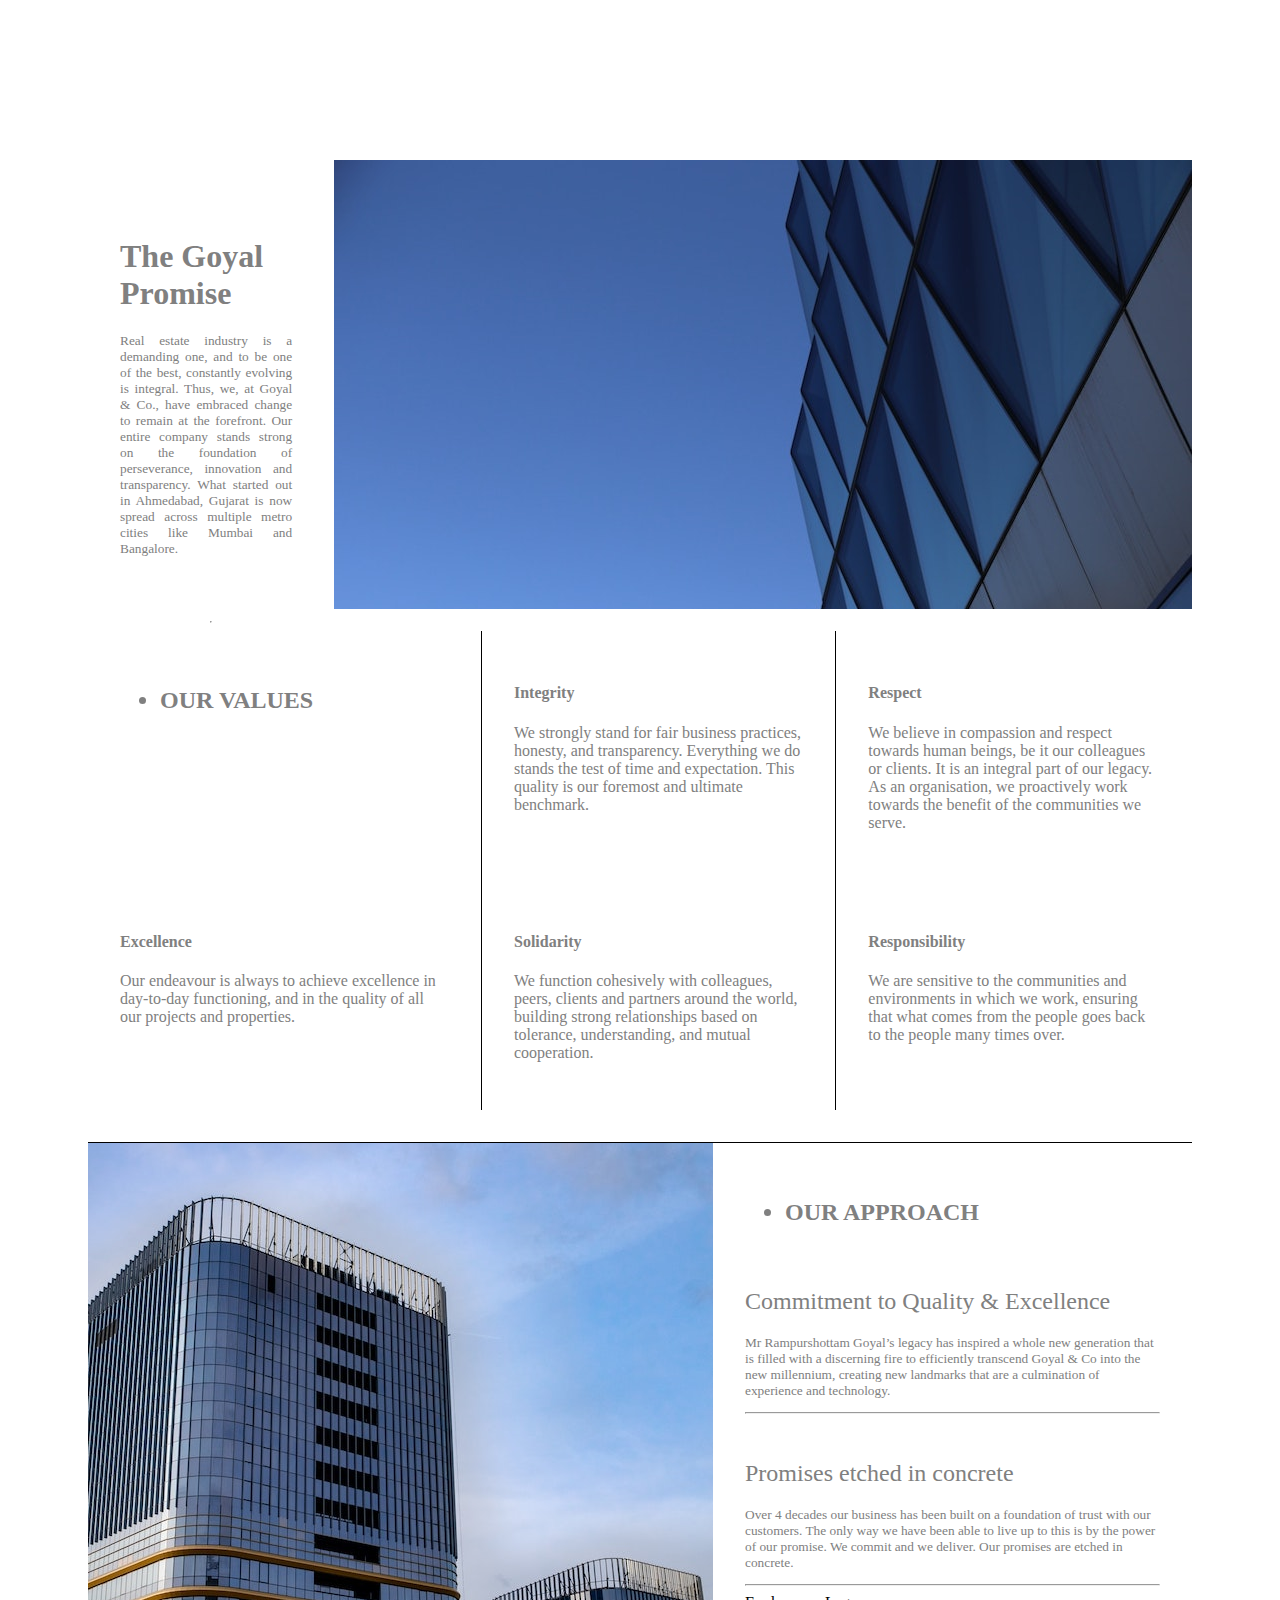
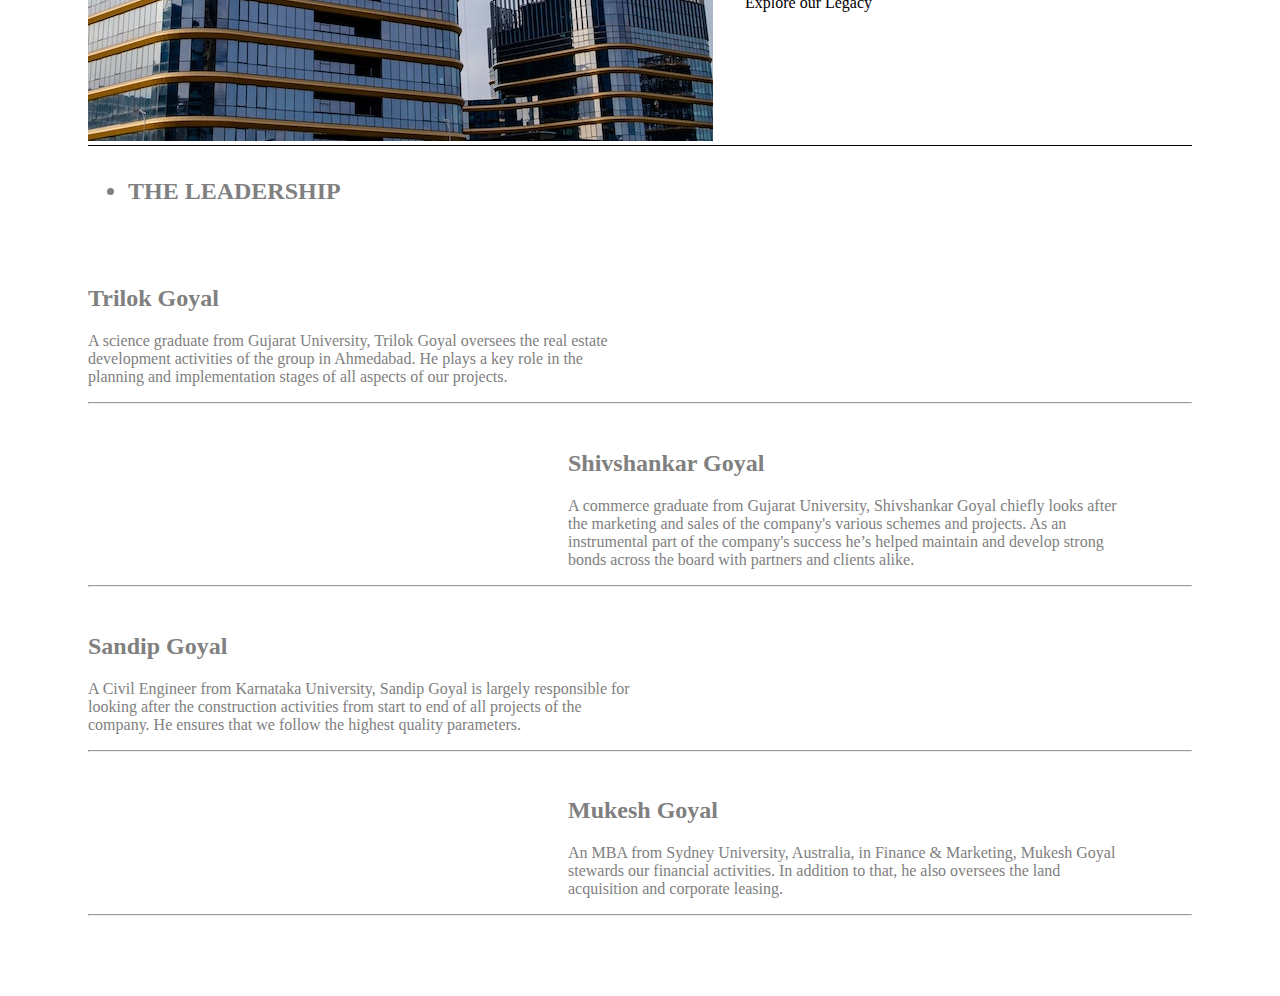
==== about.html @ d3dba993 "1223" ====
<!DOCTYPE html>
<html lang="en">

<head>
    <meta charset="UTF-8">
    <meta http-equiv="X-UA-Compatible" content="IE=edge">
    <meta name="viewport" content="width=device-width, initial-scale=1.0">
    <title>About-us | VeridanRealty</title>
    <!-- css -->
    <link rel="stylesheet" href="./css/index.css">
    <link rel="stylesheet" href="./css/about.css">
    <!-- bootstrap -->
    <link href="https://cdn.jsdelivr.net/npm/bootstrap@5.1.3/dist/css/bootstrap.min.css" rel="stylesheet"
        integrity="sha384-1BmE4kWBq78iYhFldvKuhfTAU6auU8tT94WrHftjDbrCEXSU1oBoqyl2QvZ6jIW3" crossorigin="anonymous">

</head>

<body>

    <section class="marg3">

        <div class="two3">
            <div class="tow3t">
                <h1>The Goyal Promise</h1>
                <p>Real estate industry is a demanding one, and to be one of the best, constantly evolving is integral.
                    Thus, we, at Goyal & Co., have embraced change to remain at the forefront. Our entire company stands
                    strong on the foundation of perseverance, innovation and transparency. What started out in
                    Ahmedabad,
                    Gujarat is now spread across multiple metro cities like Mumbai and Bangalore.</p>
            </div>
            <div>
                <img src="./assets/goyal-promise.jpg" alt="">
            </div>
            <hr>
        </div>

        <div class="two33">
            <div class="t3p br1">
                <h2>
                    <ul>
                        <li><span>
                                OUR VALUES
                            </span></li>
                    </ul>
                </h2>

            </div>
            <div class="t3p br1">
                <strong>
                    <h4>Integrity</h4>
                </strong>
                <p>We strongly stand for fair business practices, honesty, and transparency. Everything we do stands the
                    test of time and expectation. This quality is our foremost and ultimate benchmark.</p>
            </div>
            <div class="t3p">
                <strong>
                    <h4>Respect</h4>
                </strong>
                <p>We believe in compassion and respect towards human beings, be it our colleagues or clients. It is an
                    integral part of our legacy. As an organisation, we proactively work towards the benefit of the
                    communities we serve.</p>
            </div>
            <div class="t3p br1">
                <strong>
                    <h4>Excellence</h4>
                </strong>
                <p>Our endeavour is always to achieve excellence in day-to-day functioning, and in the quality of all
                    our projects and properties.</p>
            </div>
            <div class="t3p br1">
                <strong>
                    <h4>Solidarity</h4>
                </strong>
                <p>We function cohesively with colleagues, peers, clients and partners around the world, building strong
                    relationships based on tolerance, understanding, and mutual cooperation.</p>
            </div>
            <div class="t3p">
                <strong>
                    <h4>Responsibility </h4>
                </strong>
                <p>We are sensitive to the communities and environments in which we work, ensuring that what comes from
                    the people goes back to the people many times over.

                </p>
            </div>
        </div>

        <div class="two21">
            <div>
                <img src="./assets/elijah-g-9_XdzTnrBWQ-unsplash.jpg" alt="">
            </div>
            <div class="t21t">

                <h2>
                    <ul>
                        <li><span>OUR APPROACH</span></li>
                    </ul>
                </h2>
                <br>
                <h2 style="font-weight: lighter;"> Commitment to Quality & Excellence</h2>
                <p>Mr Rampurshottam Goyal’s legacy has inspired a whole new generation that is filled with a discerning
                    fire to efficiently transcend Goyal & Co into the new millennium, creating new landmarks that are a
                    culmination of experience and technology.</p>
                <hr>

                <br>
                <h2 style="font-weight: lighter;"> Promises etched in concrete</h2>
                <p>Over 4 decades our business has been built on a foundation of trust with our customers. The only
                    way we have been able to live up to this is by the power of our promise. We commit and we
                    deliver. Our promises are etched in concrete.</p>
                <hr>
                <a href="./legacy.html">Explore our Legacy</a>

            </div>


        </div>

        <div class="t2r3">
            <h2>
                <ul>
                    <li><strong><span>THE LEADERSHIP</span></strong></li>
                </ul>
            </h2>
            <br>
            <br>
            <div class="ml1">
                <h2>Trilok Goyal</h2>
                <p>A science graduate from Gujarat University, Trilok Goyal oversees the real estate development activities
                    of the group in Ahmedabad. He plays a key role in the planning and implementation stages of all aspects
                    of our projects.</p>

            </div>
            <hr>
            <br>
            <div class="ml1 ml5">
                <h2 >Shivshankar Goyal</h2>
                <p>A commerce graduate from Gujarat University, Shivshankar Goyal chiefly looks after the marketing and
                    sales of the company's various schemes and projects. As an instrumental part of the company's success
                    he’s helped maintain and develop strong bonds across the board with partners and clients alike.</p>

            </div>
            <hr>
            <br>
            <div class="ml1">

                <h2>Sandip Goyal</h2>
                <p>A Civil Engineer from Karnataka University, Sandip Goyal is largely responsible for looking after the
                    construction activities from start to end of all projects of the company. He ensures that we follow the
                    highest quality parameters.</p>

            </div>
            <hr>
            <br>
            <div class="ml1 ml5">

                <h2>Mukesh Goyal</h2>
                <p>An MBA from Sydney University, Australia, in Finance & Marketing, Mukesh Goyal stewards our financial
                    activities. In addition to that, he also oversees the land acquisition and corporate leasing.</p>
            </div>
            <hr>
        </div>

    </section>











    <!-- Card -->


    <!-- <script></script> -->
    <script src="https://cdn.jsdelivr.net/npm/bootstrap@5.1.3/dist/js/bootstrap.bundle.min.js"
        integrity="sha384-ka7Sk0Gln4gmtz2MlQnikT1wXgYsOg+OMhuP+IlRH9sENBO0LRn5q+8nbTov4+1p" crossorigin="anonymous">
    </script>
    <script src="https://cdn.jsdelivr.net/npm/@popperjs/core@2.10.2/dist/umd/popper.min.js"
        integrity="sha384-7+zCNj/IqJ95wo16oMtfsKbZ9ccEh31eOz1HGyDuCQ6wgnyJNSYdrPa03rtR1zdB" crossorigin="anonymous">
    </script>
    <script src="https://cdn.jsdelivr.net/npm/bootstrap@5.1.3/dist/js/bootstrap.min.js"
        integrity="sha384-QJHtvGhmr9XOIpI6YVutG+2QOK9T+ZnN4kzFN1RtK3zEFEIsxhlmWl5/YESvpZ13" crossorigin="anonymous">
    </script>
</body>

</html>
---- css/index.css ----
body {
    color: grey;
}

body a {
    text-decoration: none;
    color: black;

}

body a:hover {
    color: rgb(106, 172, 235);
    border-bottom: 2px solid rgb(106, 172, 235);
}


.section-1 {
    margin: 5rem;
    margin-top: 5rem;
    height: 60vh;
}

.section-1 img {
    margin-left: 0px;
    margin-right: 0px;
}

.twopice {
    display: grid;
    grid-template-columns: 20vw auto;
    grid-column-gap: 10rem;

}

.secgreen {
    margin-top: 5rem;
    height: 30vh;
    background-color: rgb(74, 145, 151);
    color: white;
    padding: 2rem;
    padding-left: 5rem;
}

.threepice {
    padding-top: 2rem;
    display: grid;
    grid-template-columns: auto auto auto;

}


.bl {
    border-right: 2px solid white;
}

.b2 {
    padding-left: 2rem;
}

.twodi {
    height: 50vh;
    margin-top: 5rem;
    display: grid;
    grid-template-columns: 60vw auto;
    grid-column-gap: 1rem;
}



.divtet p {
    margin-left: 1rem;
}

.divtet h2 {
    margin-left: 1rem;
}

.t1 {
    border-bottom: 2px solid rgb(0, 0, 0);

}

.t1:hover {
    border-bottom: 3px solid rgb(74, 145, 151);
}

.twotxt {
    display: grid;
    grid-template-columns: 40vw auto;
    margin-top: 15rem;
    margin-bottom: 2rem;
}

.txt1 {
    padding-top: 1rem;
}

.txt1 p {
    font-size: 1rem;
}

.txt1 h1 {
    font-size: 3.8rem;
    width: 70%;
}

/* card */
.container1 {
    display: -webkit-box;
    display: -ms-flexbox;
    display: flex;
    -webkit-box-align: center;
    -ms-flex-align: center;
    align-items: center;
    -webkit-box-pack: justify;
    -ms-flex-pack: justify;
    justify-content: space-between;
    padding: 4px 16px;
  }
  
  #cards-container1 {
    overflow: hidden;
    margin: 20px;
  }
  
  .cards {
    display: -webkit-box;
    display: -ms-flexbox;
    display: flex;
    width: 99999px;
  }
  
  .card {
    /* Add shadows to create the "card" effect */
    -webkit-box-shadow: 0 4px 8px 0 rgba(0, 0, 0, 0.2);
    box-shadow: 0 4px 8px 0 rgba(0, 0, 0, 0.2);
    background: #fff;
    -webkit-transition: 0.3s;
    transition: 0.3s;
    width: 300px;
    /* width: 235px; */
    margin: 15px 7.5px;
  }
  
  .card:hover {
    -webkit-box-shadow: 0 8px 16px 0 rgba(0, 0, 0, 0.2);
    box-shadow: 0 8px 16px 0 rgba(0, 0, 0, 0.2);
    cursor: pointer;
  }
  
  .card .img {
    max-width: 320px;
    height: 120px;
    display: inline-block;
  }
  
  #slide-left-container1,
  #slide-right-container1 {
    display: none;
  }
  
  #slide-left-container1.active,
  #slide-right-container1.active {
    display: block;
    cursor: pointer;
  }
  
  .slide-left,
  .slide-right {
    border-color: rgb(59, 59, 59);
    border-style: solid;
    height: 20px;
    width: 20px;
    margin-top: 30%;
  }
  
  .slide-left {
    border-width: 4px 0 0 4px;
    -webkit-transform: rotate(-45deg);
    transform: rotate(-45deg);
    margin-left: 40%;
  }
  
  .slide-right {
    border-width: 4px 4px 0 0;
    -webkit-transform: rotate(45deg);
    transform: rotate(45deg);
    margin-left: 22%;
  }
  .cards a{
    text-decoration: none;
  }
  .cards a:hover{
    text-decoration: none;
    color: black;
  }
---- css/about.css ----
.marg3{
    margin: 5rem;
    margin-top: 10rem;
}

.two3{
    display: grid;
    grid-template-columns: auto auto;
}
.tow3t{
    margin: 2rem;
    width: 70%;
    padding-top: 10%;
    
}
.tow3t p{

    font-size: smaller;
    text-align: justify;
}
.two33{
    display: grid;
    grid-template-columns: auto auto auto;

}
.t3p{
    padding: 2rem;
}
.br1{
    border-right: 1px solid #000 ;

}
.two21{
    display: grid;
    grid-template-columns: auto auto;
    border-bottom: 1px solid #000;
    border-top: 1PX solid #000;
    margin-top: 2rem;
}
.t21t{
    margin: 2rem;
   
}
.t21t p{
    font-size: smaller;
}
.t2r3{
    margin-top: 2rem;
}

.ml1{
    width: 50%;
}

.ml5{
    margin-left: 30rem;
}
.ml1 p{
    font-weight: 200;
}
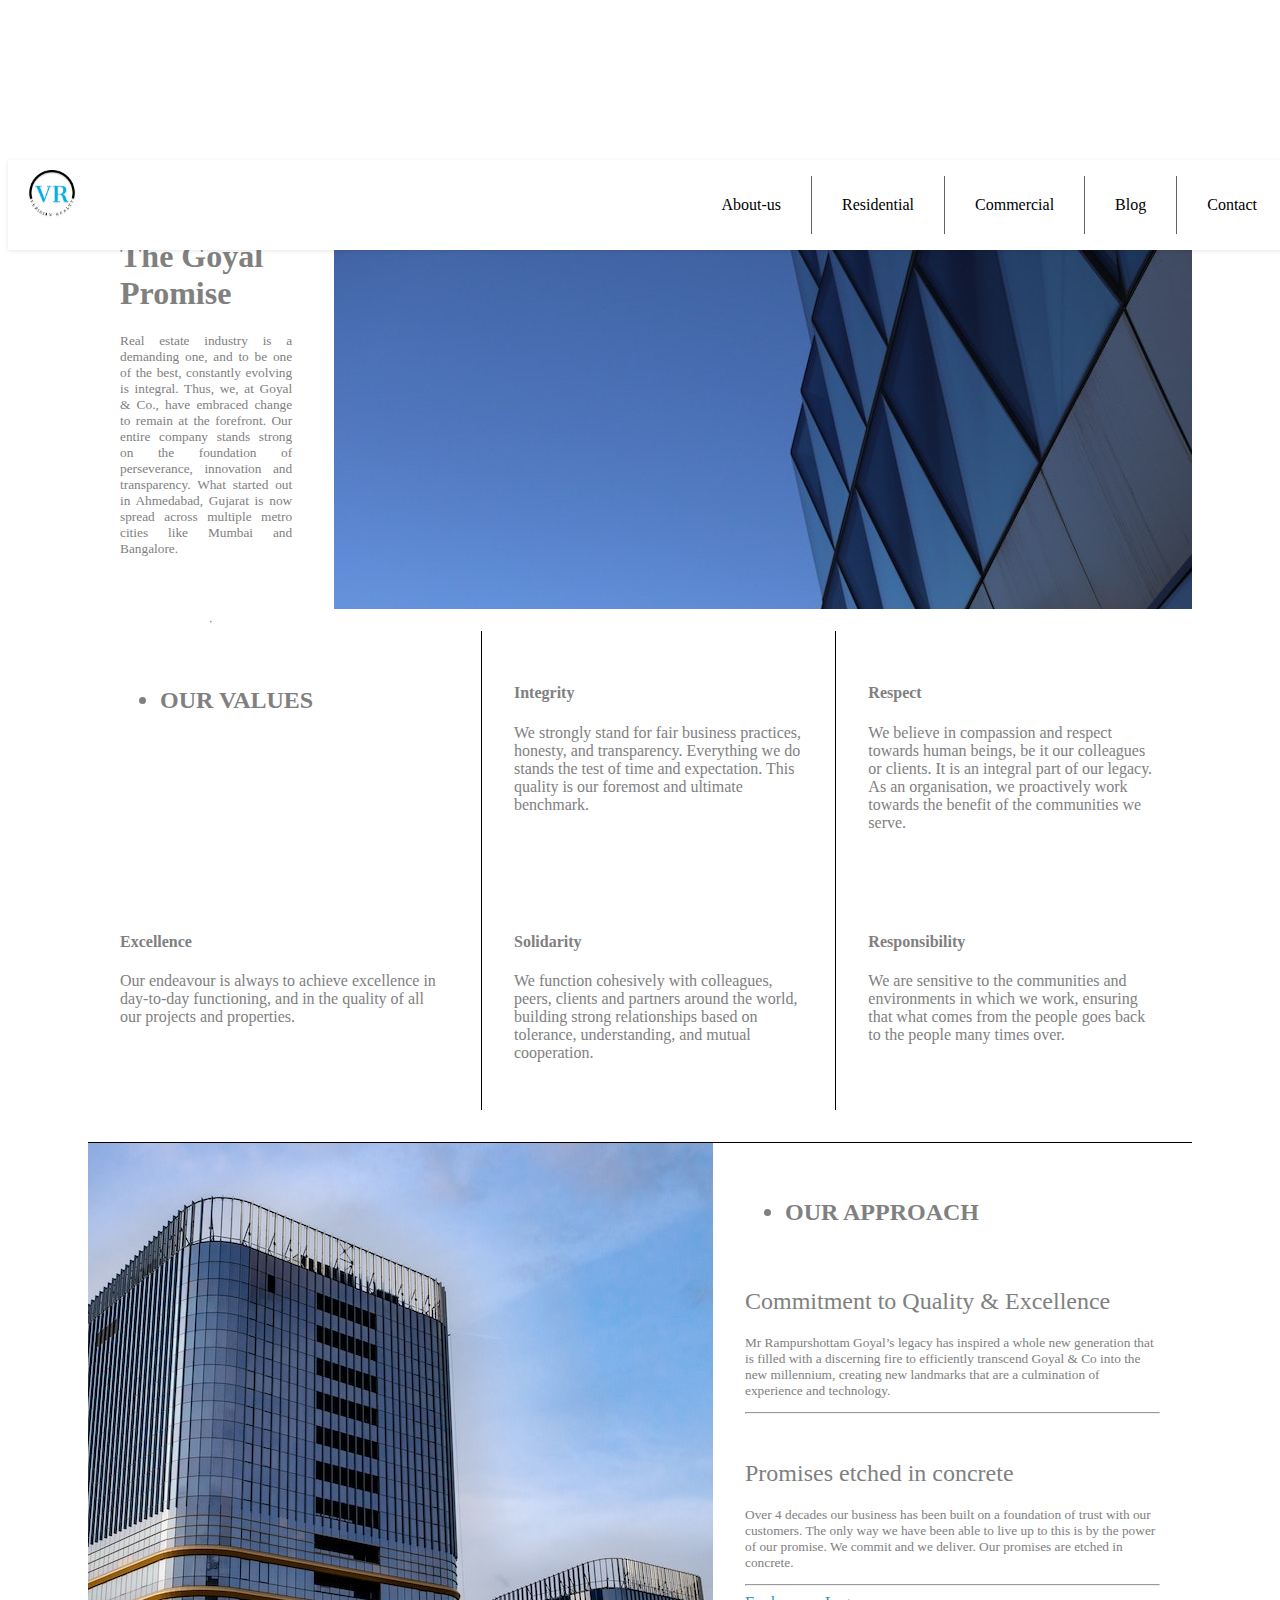
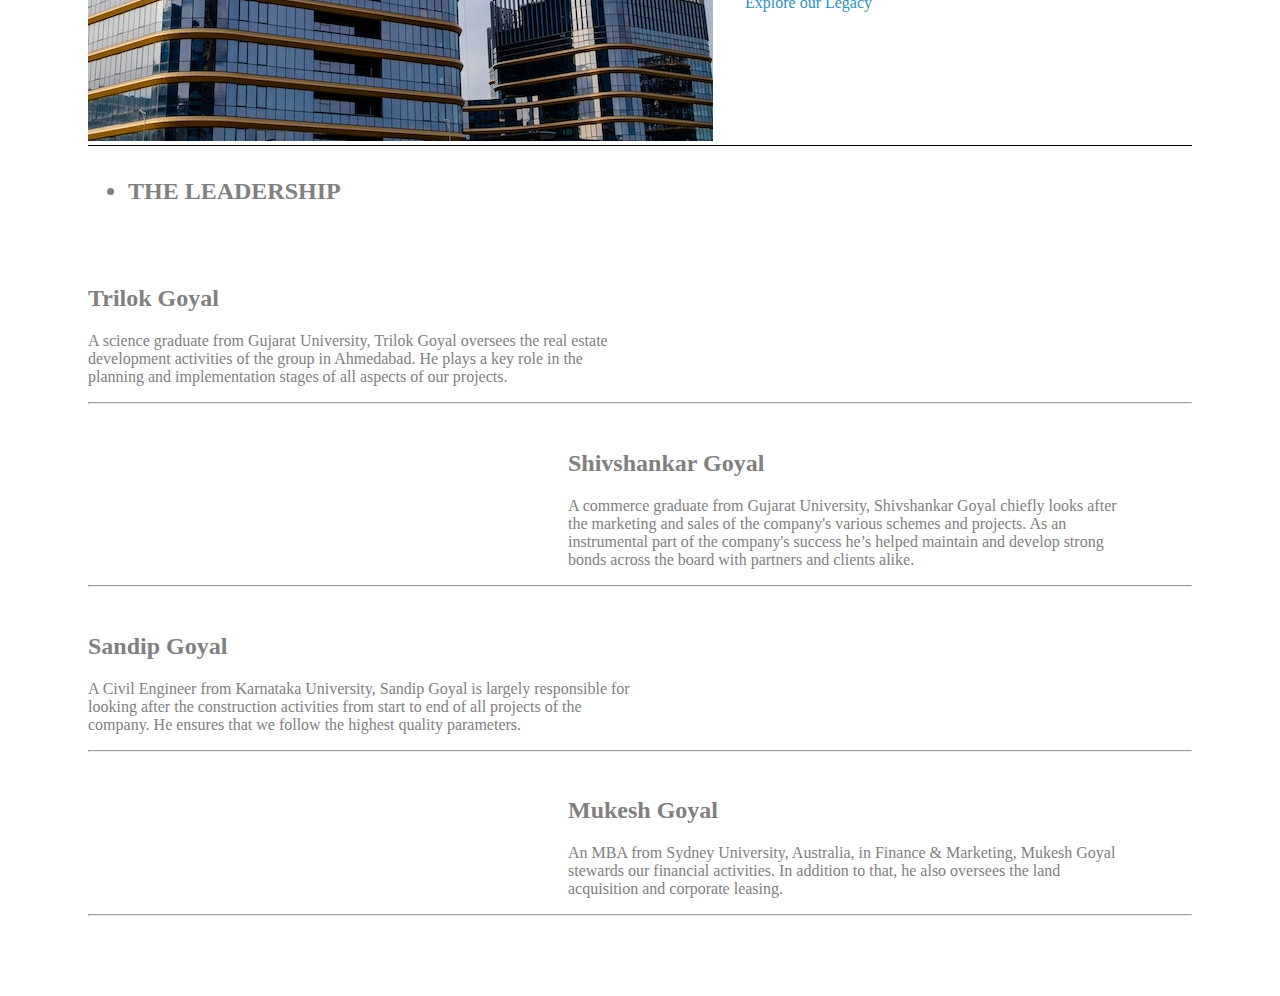
==== commit 8694b8dd: "v213" ====
--- a/about.html
+++ b/about.html
@@ -17,6 +17,9 @@
 
 <body>
 
+    <div class="header" w3-include-html="./header.html"></div>
+
+
     <section class="marg3">
 
         <div class="two3">
@@ -109,7 +112,7 @@
                     way we have been able to live up to this is by the power of our promise. We commit and we
                     deliver. Our promises are etched in concrete.</p>
                 <hr>
-                <a href="./legacy.html">Explore our Legacy</a>
+                <a href="./legacy.html" style="color: rgb(45, 144, 190);">Explore our Legacy</a>
 
             </div>
 
@@ -164,16 +167,45 @@
     </section>
 
 
-
-
-
-
-
-
-
-
-
-    <!-- Card -->
+     
+    <!-- <header></header> -->
+    <script>
+        function includeHTML() {
+        var z, i, elmnt, file, xhttp;
+        /* Loop through a collection of all HTML elements: */
+        z = document.getElementsByTagName("*");
+        for (i = 0; i < z.length; i++) {
+            elmnt = z[i];
+            /*search for elements with a certain atrribute:*/
+            file = elmnt.getAttribute("w3-include-html");
+            if (file) {
+            /* Make an HTTP request using the attribute value as the file name: */
+            xhttp = new XMLHttpRequest();
+            xhttp.onreadystatechange = function () {
+                if (this.readyState == 4) {
+                if (this.status == 200) {
+                    elmnt.innerHTML = this.responseText;
+                }
+                if (this.status == 404) {
+                    elmnt.innerHTML = "Page not found.";
+                }
+                /* Remove the attribute, and call this function once more: */
+                elmnt.removeAttribute("w3-include-html");
+                includeHTML();
+                }
+            };
+            xhttp.open("GET", file, true);
+            xhttp.send();
+            /* Exit the function: */
+            return;
+            }
+        }
+        }
+    </script>
+
+    <script>
+        includeHTML();
+    </script>
 
 
     <!-- <script></script> -->
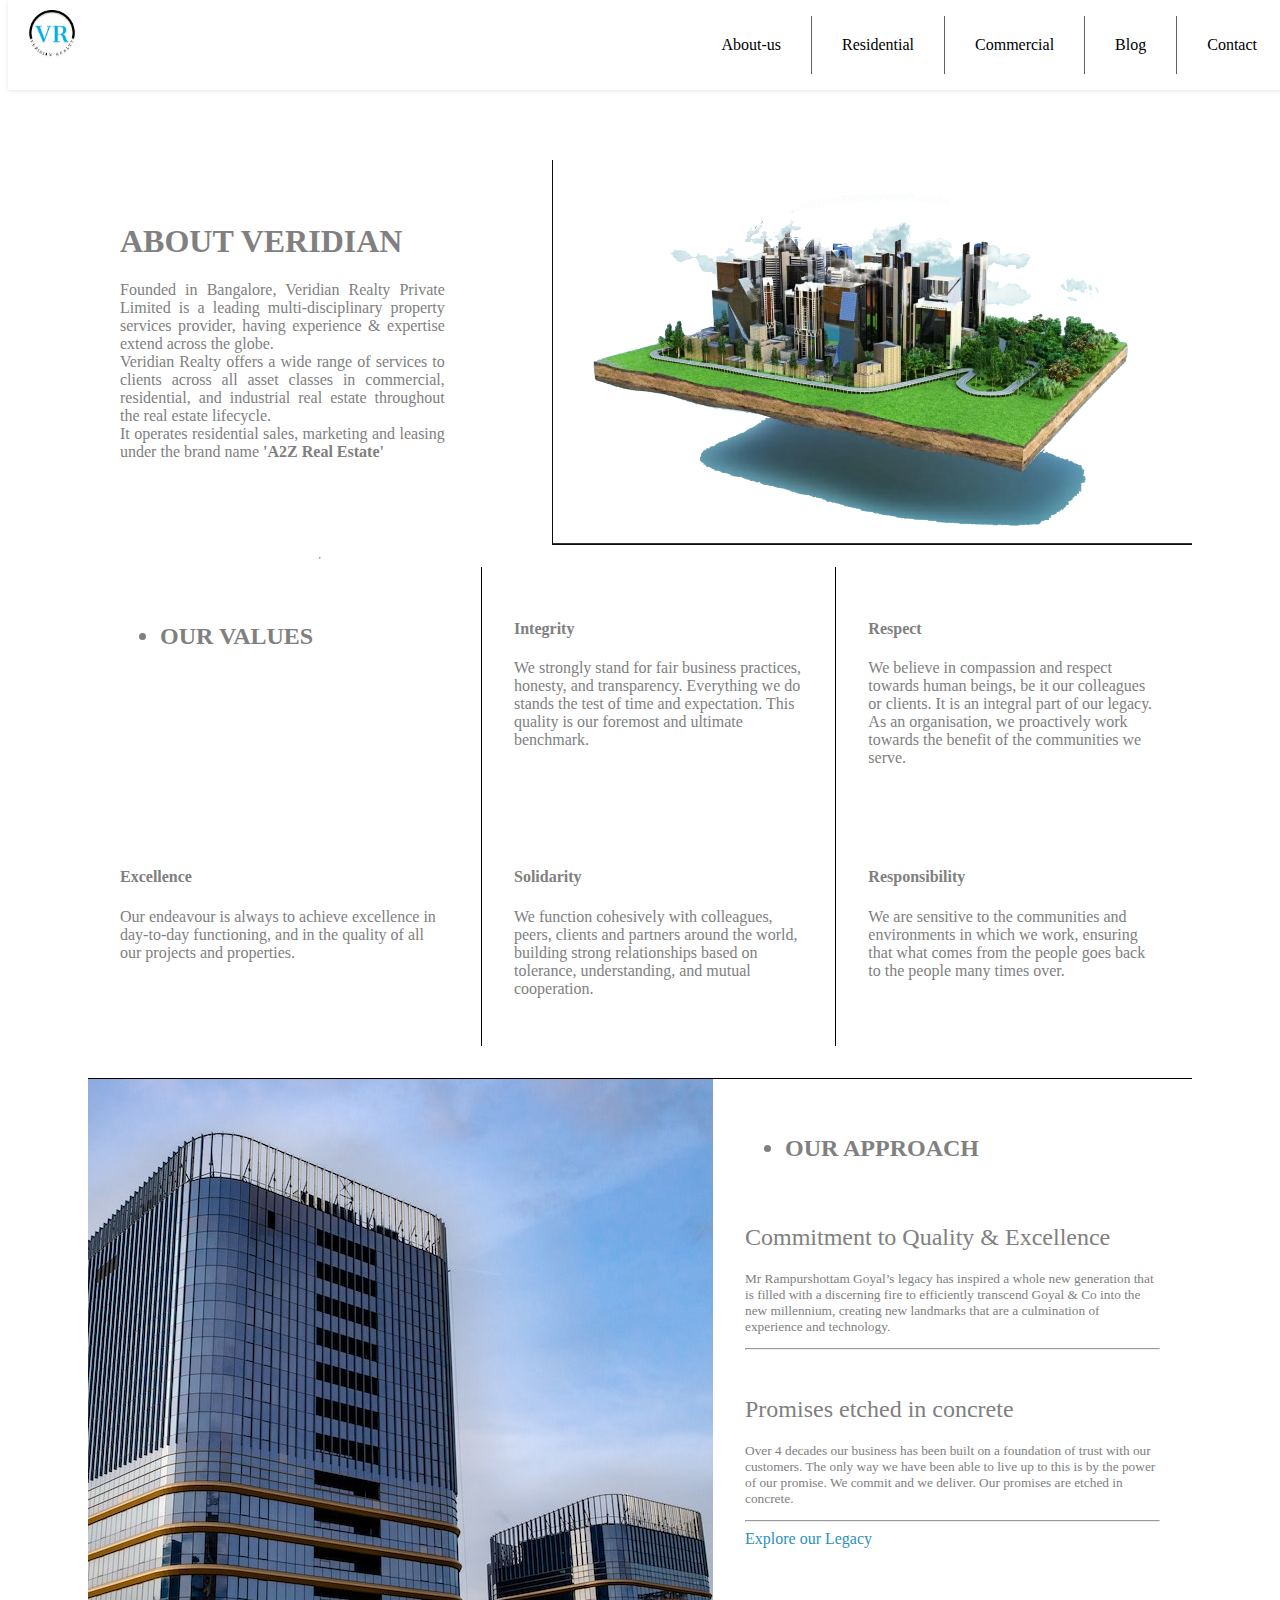
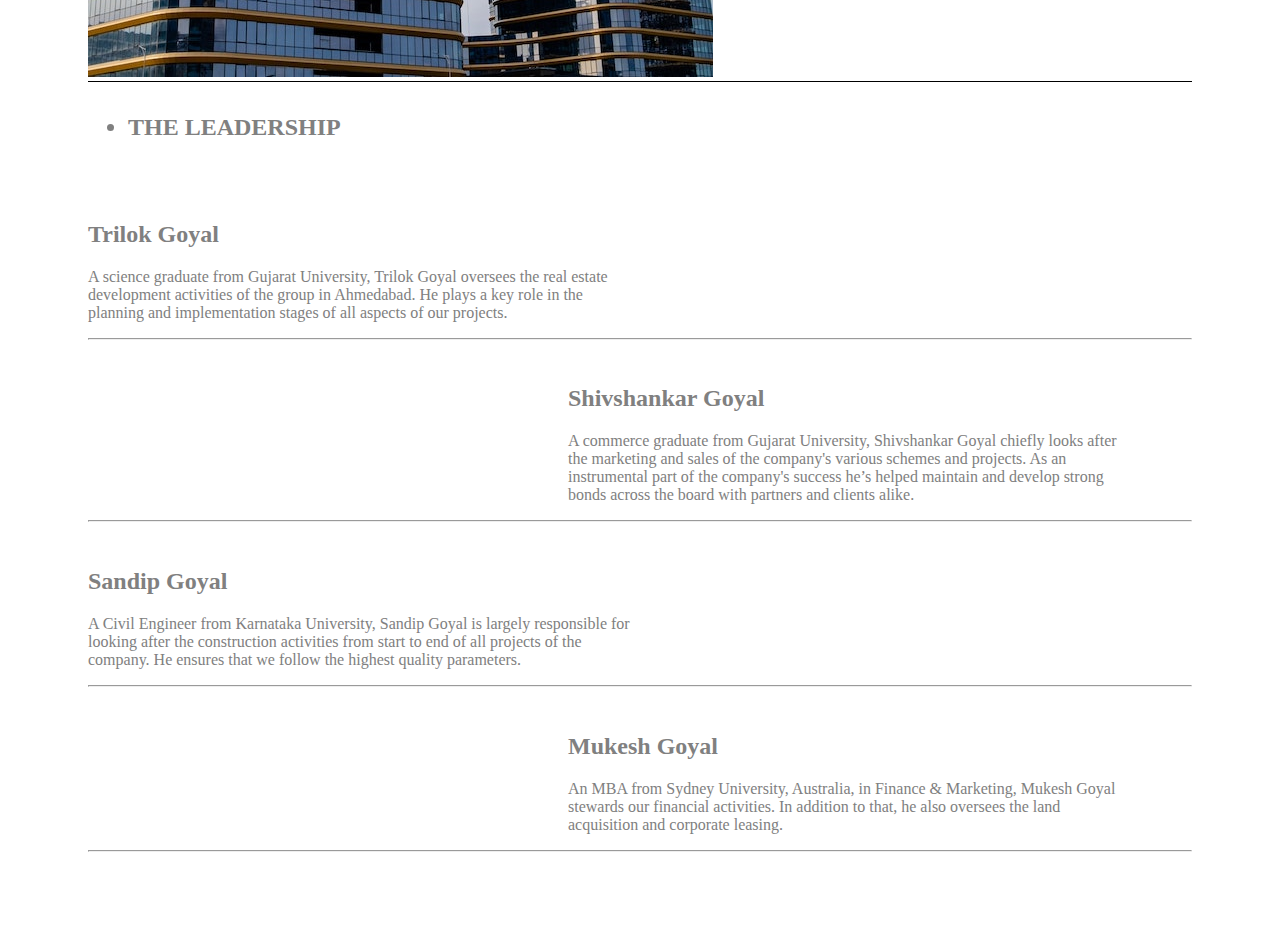
==== commit 03002401: "vr21" ====
--- a/about.html
+++ b/about.html
@@ -24,15 +24,21 @@
 
         <div class="two3">
             <div class="tow3t">
-                <h1>The Goyal Promise</h1>
-                <p>Real estate industry is a demanding one, and to be one of the best, constantly evolving is integral.
-                    Thus, we, at Goyal & Co., have embraced change to remain at the forefront. Our entire company stands
-                    strong on the foundation of perseverance, innovation and transparency. What started out in
-                    Ahmedabad,
-                    Gujarat is now spread across multiple metro cities like Mumbai and Bangalore.</p>
+                <h1>ABOUT VERIDIAN</h1>
+                <p>Founded in Bangalore, Veridian Realty Private Limited is a leading multi-disciplinary property
+                    services provider, having experience & expertise extend across the globe.
+                    <br>
+                    Veridian Realty offers a wide range of services to clients across all asset classes in commercial,
+                    residential, and industrial real estate throughout the real estate lifecycle.
+                    <br>
+                    It operates residential sales, marketing and leasing under the brand name
+                    <strong>
+                        'A2Z Real Estate'
+                    </strong>
+                </p>
             </div>
             <div>
-                <img src="./assets/goyal-promise.jpg" alt="">
+                <img src="./assets/1212212.png" alt="">
             </div>
             <hr>
         </div>
@@ -129,17 +135,20 @@
             <br>
             <div class="ml1">
                 <h2>Trilok Goyal</h2>
-                <p>A science graduate from Gujarat University, Trilok Goyal oversees the real estate development activities
-                    of the group in Ahmedabad. He plays a key role in the planning and implementation stages of all aspects
+                <p>A science graduate from Gujarat University, Trilok Goyal oversees the real estate development
+                    activities
+                    of the group in Ahmedabad. He plays a key role in the planning and implementation stages of all
+                    aspects
                     of our projects.</p>
 
             </div>
             <hr>
             <br>
             <div class="ml1 ml5">
-                <h2 >Shivshankar Goyal</h2>
+                <h2>Shivshankar Goyal</h2>
                 <p>A commerce graduate from Gujarat University, Shivshankar Goyal chiefly looks after the marketing and
-                    sales of the company's various schemes and projects. As an instrumental part of the company's success
+                    sales of the company's various schemes and projects. As an instrumental part of the company's
+                    success
                     he’s helped maintain and develop strong bonds across the board with partners and clients alike.</p>
 
             </div>
@@ -149,7 +158,8 @@
 
                 <h2>Sandip Goyal</h2>
                 <p>A Civil Engineer from Karnataka University, Sandip Goyal is largely responsible for looking after the
-                    construction activities from start to end of all projects of the company. He ensures that we follow the
+                    construction activities from start to end of all projects of the company. He ensures that we follow
+                    the
                     highest quality parameters.</p>
 
             </div>
@@ -167,39 +177,39 @@
     </section>
 
 
-     
+
     <!-- <header></header> -->
     <script>
         function includeHTML() {
-        var z, i, elmnt, file, xhttp;
-        /* Loop through a collection of all HTML elements: */
-        z = document.getElementsByTagName("*");
-        for (i = 0; i < z.length; i++) {
-            elmnt = z[i];
-            /*search for elements with a certain atrribute:*/
-            file = elmnt.getAttribute("w3-include-html");
-            if (file) {
-            /* Make an HTTP request using the attribute value as the file name: */
-            xhttp = new XMLHttpRequest();
-            xhttp.onreadystatechange = function () {
-                if (this.readyState == 4) {
-                if (this.status == 200) {
-                    elmnt.innerHTML = this.responseText;
+            var z, i, elmnt, file, xhttp;
+            /* Loop through a collection of all HTML elements: */
+            z = document.getElementsByTagName("*");
+            for (i = 0; i < z.length; i++) {
+                elmnt = z[i];
+                /*search for elements with a certain atrribute:*/
+                file = elmnt.getAttribute("w3-include-html");
+                if (file) {
+                    /* Make an HTTP request using the attribute value as the file name: */
+                    xhttp = new XMLHttpRequest();
+                    xhttp.onreadystatechange = function () {
+                        if (this.readyState == 4) {
+                            if (this.status == 200) {
+                                elmnt.innerHTML = this.responseText;
+                            }
+                            if (this.status == 404) {
+                                elmnt.innerHTML = "Page not found.";
+                            }
+                            /* Remove the attribute, and call this function once more: */
+                            elmnt.removeAttribute("w3-include-html");
+                            includeHTML();
+                        }
+                    };
+                    xhttp.open("GET", file, true);
+                    xhttp.send();
+                    /* Exit the function: */
+                    return;
                 }
-                if (this.status == 404) {
-                    elmnt.innerHTML = "Page not found.";
-                }
-                /* Remove the attribute, and call this function once more: */
-                elmnt.removeAttribute("w3-include-html");
-                includeHTML();
-                }
-            };
-            xhttp.open("GET", file, true);
-            xhttp.send();
-            /* Exit the function: */
-            return;
             }
-        }
         }
     </script>
 
--- a/css/index.css
+++ b/css/index.css
@@ -1,7 +1,9 @@
 body {
     color: grey;
 }
-
+.header{
+  top: 0px;
+}
 body a {
     text-decoration: none;
     color: black;
@@ -87,16 +89,17 @@
 .twotxt {
     display: grid;
     grid-template-columns: 40vw auto;
-    margin-top: 15rem;
-    margin-bottom: 2rem;
+    margin-top: 25rem;
+    margin-bottom: 5rem;
 }
 
 .txt1 {
     padding-top: 1rem;
+    margin-top: 20rem;
 }
 
 .txt1 p {
-    font-size: 1rem;
+    font-size: 2rem;
 }
 
 .txt1 h1 {
@@ -193,4 +196,8 @@
   .cards a:hover{
     text-decoration: none;
     color: black;
+  }
+
+  .f1t2{
+    margin: 0px;
   }--- a/css/about.css
+++ b/css/about.css
@@ -10,12 +10,13 @@
 .tow3t{
     margin: 2rem;
     width: 70%;
-    padding-top: 10%;
-    
+    padding-top: 2%;
+
+}
+.two3 img{
+    width: 50vw;
 }
 .tow3t p{
-
-    font-size: smaller;
     text-align: justify;
 }
 .two33{
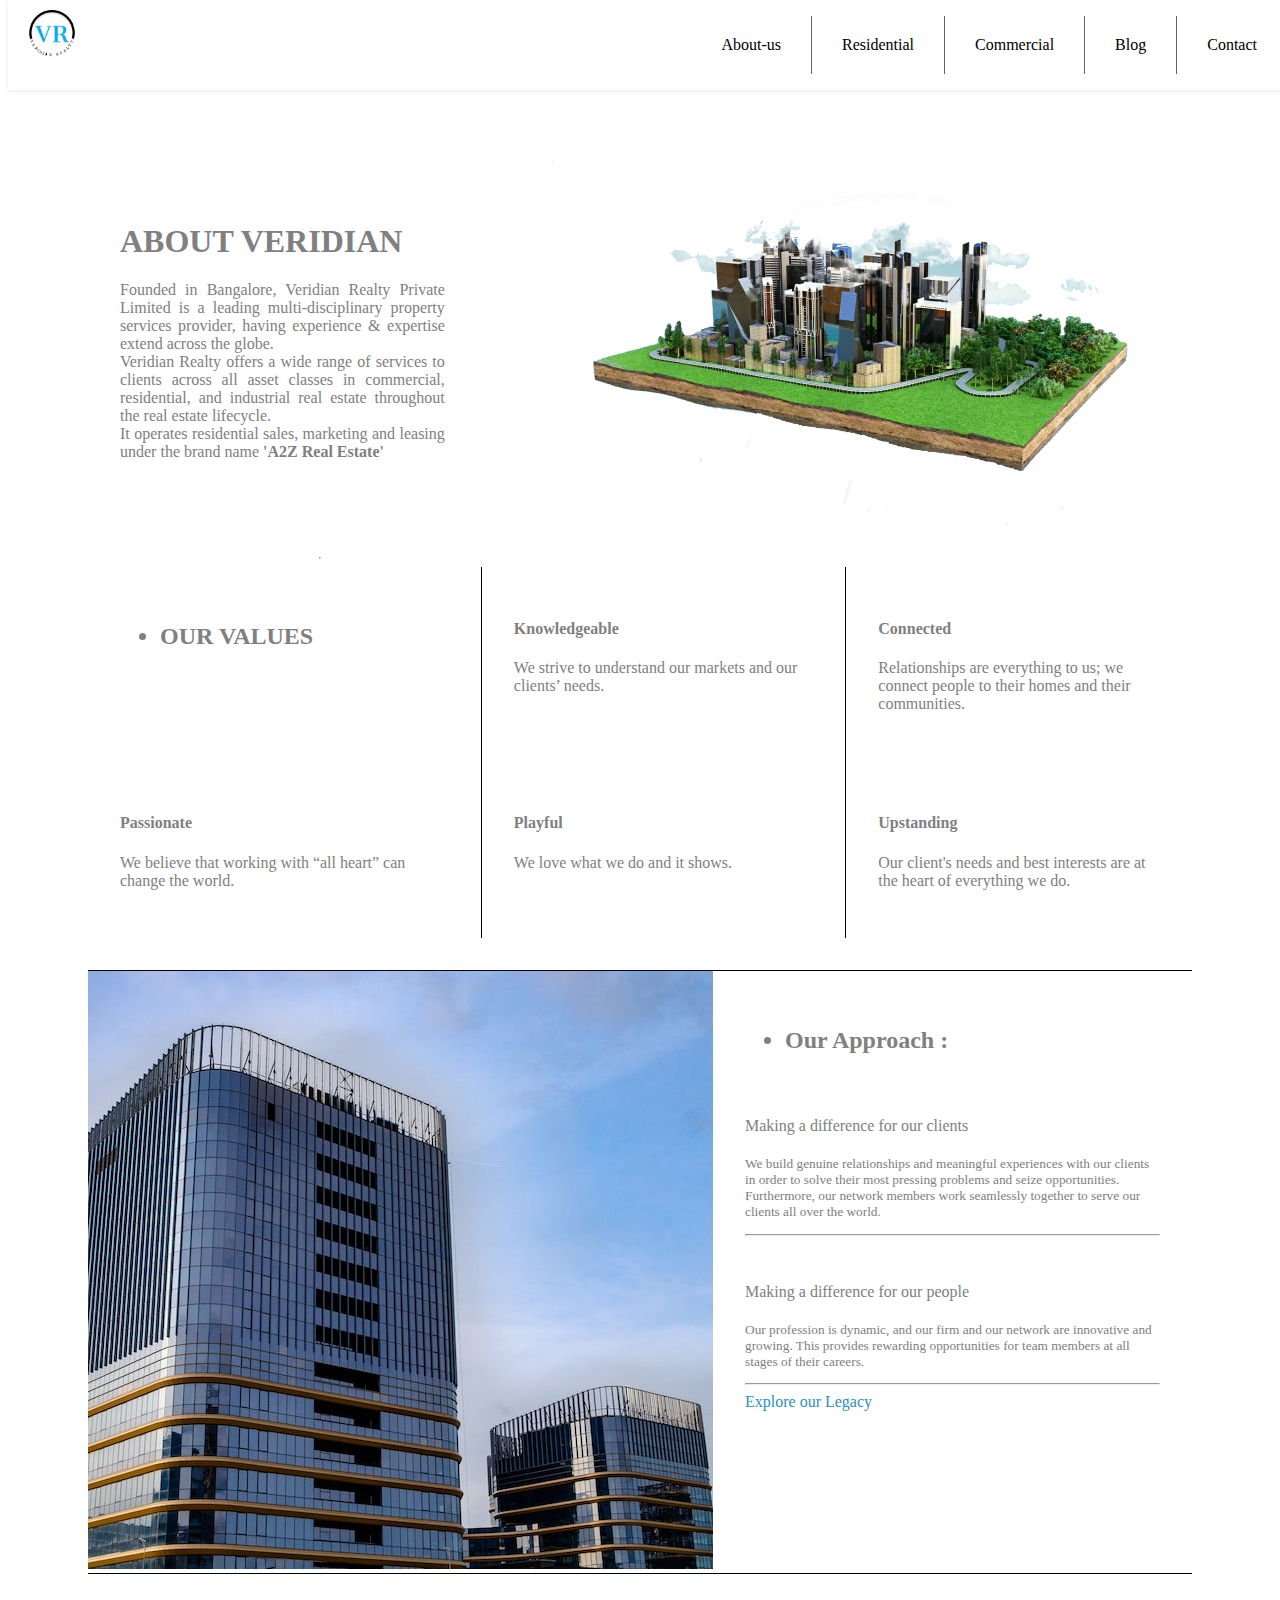
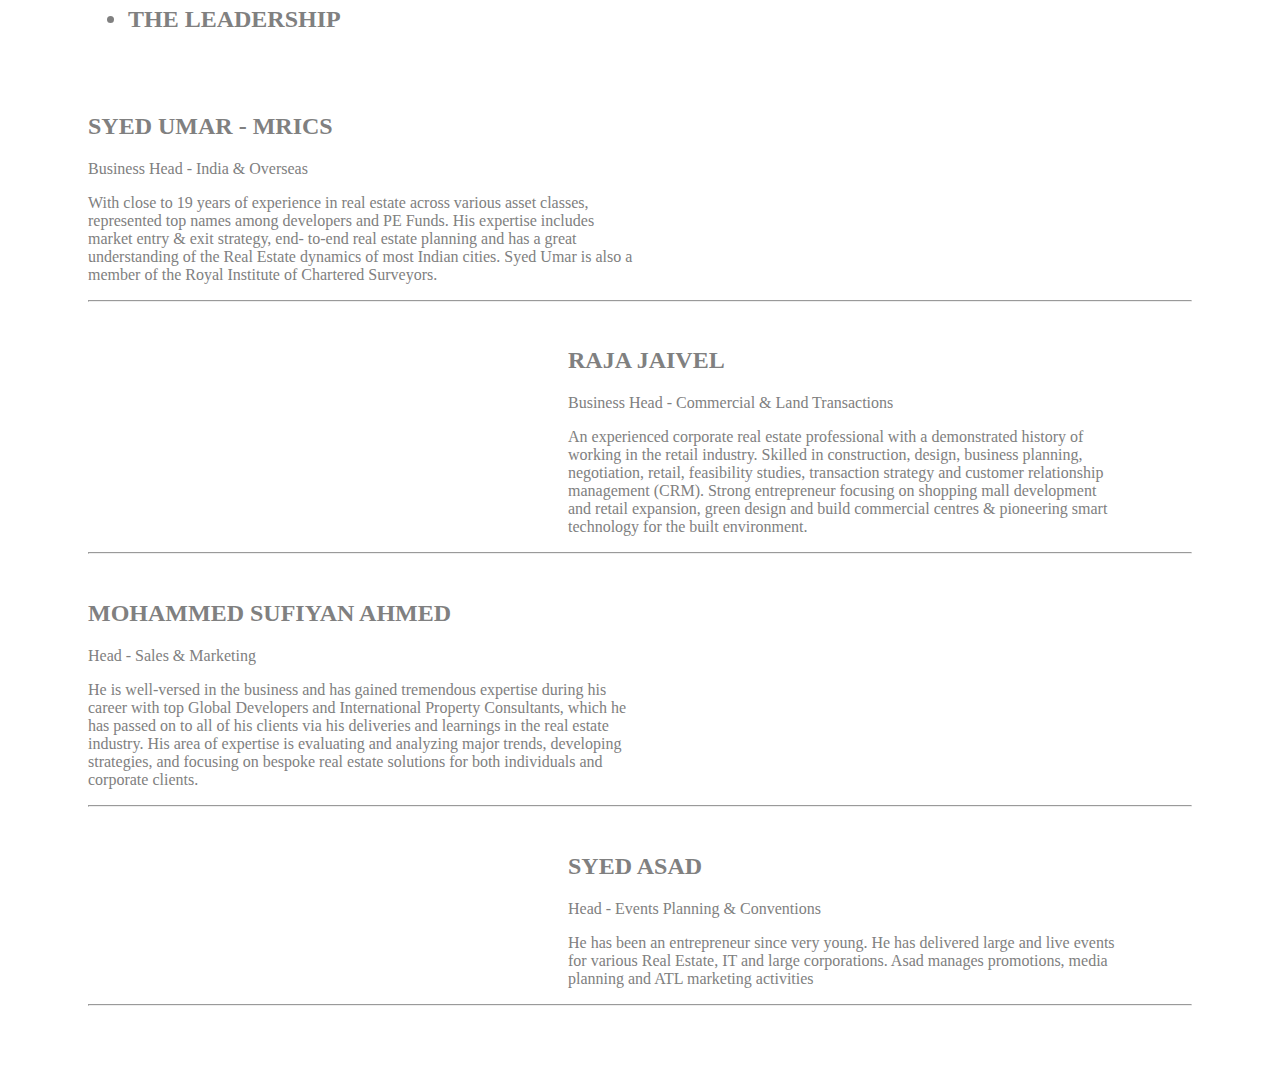
==== commit 7cc29a33: "responsive" ====
--- a/about.html
+++ b/about.html
@@ -53,70 +53,65 @@
                     </ul>
                 </h2>
 
-            </div>
-            <div class="t3p br1">
-                <strong>
-                    <h4>Integrity</h4>
-                </strong>
-                <p>We strongly stand for fair business practices, honesty, and transparency. Everything we do stands the
-                    test of time and expectation. This quality is our foremost and ultimate benchmark.</p>
+
+            </div>
+            <div class="t3p br1">
+                <strong>
+                    <h4>Knowledgeable</h4>
+                </strong>
+                <p>We strive to understand our markets and our clients’ needs.</p>
             </div>
             <div class="t3p">
                 <strong>
-                    <h4>Respect</h4>
-                </strong>
-                <p>We believe in compassion and respect towards human beings, be it our colleagues or clients. It is an
-                    integral part of our legacy. As an organisation, we proactively work towards the benefit of the
-                    communities we serve.</p>
-            </div>
-            <div class="t3p br1">
-                <strong>
-                    <h4>Excellence</h4>
-                </strong>
-                <p>Our endeavour is always to achieve excellence in day-to-day functioning, and in the quality of all
-                    our projects and properties.</p>
-            </div>
-            <div class="t3p br1">
-                <strong>
-                    <h4>Solidarity</h4>
-                </strong>
-                <p>We function cohesively with colleagues, peers, clients and partners around the world, building strong
-                    relationships based on tolerance, understanding, and mutual cooperation.</p>
+                    <h4>Connected</h4>
+                </strong>
+                <p>Relationships are everything to us; we connect people to their homes and their communities.</p>
+            </div>
+            <div class="t3p br1">
+                <strong>
+                    <h4>Passionate</h4>
+                </strong>
+                <p>We believe that working with “all heart” can change the world.</p>
+            </div>
+            <div class="t3p br1">
+                <strong>
+                    <h4>Playful</h4>
+                </strong>
+                <p>We love what we do and it shows.</p>
             </div>
             <div class="t3p">
                 <strong>
-                    <h4>Responsibility </h4>
-                </strong>
-                <p>We are sensitive to the communities and environments in which we work, ensuring that what comes from
-                    the people goes back to the people many times over.
+                    <h4>Upstanding</h4>
+                </strong>
+                <p>Our client's needs and best interests are at the heart of everything we do.
 
                 </p>
             </div>
         </div>
 
         <div class="two21">
-            <div>
+            <div class="t21im">
                 <img src="./assets/elijah-g-9_XdzTnrBWQ-unsplash.jpg" alt="">
             </div>
             <div class="t21t">
 
                 <h2>
                     <ul>
-                        <li><span>OUR APPROACH</span></li>
+                        <li><span>Our Approach :</span></li>
                     </ul>
                 </h2>
                 <br>
-                <h2 style="font-weight: lighter;"> Commitment to Quality & Excellence</h2>
-                <p>Mr Rampurshottam Goyal’s legacy has inspired a whole new generation that is filled with a discerning
-                    fire to efficiently transcend Goyal & Co into the new millennium, creating new landmarks that are a
-                    culmination of experience and technology.</p>
+                <h4 style="font-weight: lighter;"> Making a difference for our clients</h4>
+                <p>We build genuine relationships and meaningful experiences with our clients in order to solve their
+                    most pressing problems and seize opportunities. Furthermore, our network members work seamlessly
+                    together to serve our clients all over the world.
+                </p>
                 <hr>
 
                 <br>
-                <h2 style="font-weight: lighter;"> Promises etched in concrete</h2>
-                <p>Over 4 decades our business has been built on a foundation of trust with our customers. The only
-                    way we have been able to live up to this is by the power of our promise. We commit and we
-                    deliver. Our promises are etched in concrete.</p>
+                <h4 style="font-weight: lighter;"> Making a difference for our people</h4>
+                <p>Our profession is dynamic, and our firm and our network are innovative and growing. This provides
+                    rewarding opportunities for team members at all stages of their careers.</p>
                 <hr>
                 <a href="./legacy.html" style="color: rgb(45, 144, 190);">Explore our Legacy</a>
 
@@ -134,42 +129,50 @@
             <br>
             <br>
             <div class="ml1">
-                <h2>Trilok Goyal</h2>
-                <p>A science graduate from Gujarat University, Trilok Goyal oversees the real estate development
+                <h2>SYED UMAR - MRICS </h2>
+                <p><span>Business Head - India & Overseas</span></p>
+                <p>With close to 19 years of experience in real estate across various asset classes, represented top
+                    names among developers and PE Funds. His expertise includes market entry & exit strategy, end-
+                    to-end real estate planning and has a great understanding of the Real Estate dynamics of most Indian
+                    cities. Syed Umar is also a member of the Royal Institute of Chartered Surveyors.</p>
+
+            </div>
+            <hr>
+            <br>
+            <div class="ml1 ml5">
+                <h2>RAJA JAIVEL</h2>
+                <p><span>Business Head - Commercial & Land Transactions</span></p>
+
+                <p>An experienced corporate real estate professional with a demonstrated history of working in the
+                    retail industry. Skilled in construction, design, business planning, negotiation, retail,
+                    feasibility studies, transaction strategy and customer relationship management (CRM). Strong
+                    entrepreneur focusing on shopping mall development and retail expansion, green design and build
+                    commercial centres & pioneering smart technology for the built environment.</p>
+
+            </div>
+            <hr>
+            <br>
+            <div class="ml1">
+
+                <h2 class="msa" >MOHAMMED SUFIYAN AHMED</h2>
+                <p>Head - Sales & Marketing</p>
+                <p>He is well-versed in the business and has gained tremendous expertise during his career with top
+                    Global Developers and International Property Consultants, which he has passed on to all of his
+                    clients via his deliveries and learnings in the real estate industry. His area of expertise is
+                    evaluating and analyzing major trends, developing strategies, and focusing on bespoke real estate
+                    solutions for both individuals and corporate clients.</p>
+
+            </div>
+            <hr>
+            <br>
+            <div class="ml1 ml5">
+
+                <h2>SYED ASAD</h2>
+                <p>Head - Events Planning & Conventions</p>
+                <p>He has been an entrepreneur since very young. He has delivered large and live events for various Real
+                    Estate, IT and large corporations. Asad manages promotions, media planning and ATL marketing
                     activities
-                    of the group in Ahmedabad. He plays a key role in the planning and implementation stages of all
-                    aspects
-                    of our projects.</p>
-
-            </div>
-            <hr>
-            <br>
-            <div class="ml1 ml5">
-                <h2>Shivshankar Goyal</h2>
-                <p>A commerce graduate from Gujarat University, Shivshankar Goyal chiefly looks after the marketing and
-                    sales of the company's various schemes and projects. As an instrumental part of the company's
-                    success
-                    he’s helped maintain and develop strong bonds across the board with partners and clients alike.</p>
-
-            </div>
-            <hr>
-            <br>
-            <div class="ml1">
-
-                <h2>Sandip Goyal</h2>
-                <p>A Civil Engineer from Karnataka University, Sandip Goyal is largely responsible for looking after the
-                    construction activities from start to end of all projects of the company. He ensures that we follow
-                    the
-                    highest quality parameters.</p>
-
-            </div>
-            <hr>
-            <br>
-            <div class="ml1 ml5">
-
-                <h2>Mukesh Goyal</h2>
-                <p>An MBA from Sydney University, Australia, in Finance & Marketing, Mukesh Goyal stewards our financial
-                    activities. In addition to that, he also oversees the land acquisition and corporate leasing.</p>
+                </p>
             </div>
             <hr>
         </div>
--- a/css/index.css
+++ b/css/index.css
@@ -40,7 +40,7 @@
     background-color: rgb(74, 145, 151);
     color: white;
     padding: 2rem;
-    padding-left: 5rem;
+    padding-left: 2rem;
 }
 
 .threepice {
@@ -95,7 +95,7 @@
 
 .txt1 {
     padding-top: 1rem;
-    margin-top: 20rem;
+    margin-top: 10rem;
 }
 
 .txt1 p {
@@ -200,4 +200,207 @@
 
   .f1t2{
     margin: 0px;
-  }+  }
+
+  .utube iframe{
+    width: 860px;
+    height: 515px;
+  }
+
+
+
+  /* blogwidth  */
+
+  .bacon-blog-post img{
+    margin: 2rem;
+    width: 710px; 
+    margin: 0 auto;
+  }
+  .bacon-blog-post{
+    margin: 2rem;
+  }
+  .ckde{
+    width: 710px; margin: 0 auto;
+  }
+  /* mobile view */
+  @media only screen and (max-width: 600px) {
+    .twopice{
+      display: grid;
+      grid-template-columns: auto;
+    }
+    .utube iframe{
+      width: 330px;
+    height: 257px;   }
+
+    .secgreen{
+    margin-top: 5rem;
+    height: auto;
+    width: 100%;
+    background-color: rgb(74, 145, 151);
+    color: white;
+    padding: 2rem;
+  }
+  .secgreen h2  {
+    font-size: 24px;
+   
+  }
+
+  .threepice{
+    display: grid;
+    grid-template-columns: auto;
+  }
+  .bl{
+    border-right: none;
+    border-bottom: 2px solid white;;
+  }
+  .threepice h2{
+    font-size: 18px;
+    font-weight: lighter;
+  }
+  .b9{
+    padding-left: 2rem;
+  }
+  .b0{
+    padding-left:  -2px;;
+  }
+  .b0 li{
+    font-size: 18px;
+  }
+  .twodi {
+    height: 50vh;
+    margin-top: 5rem;
+    display: grid;
+    grid-template-columns: auto;
+    grid-column-gap: 1rem;
+}
+
+.twotxt{
+  display: grid;
+  grid-template-columns: auto;
+  margin-top: 10rem;
+  margin-bottom: 5rem;
+}
+
+.two3 img{
+  display: none;
+}
+.two3{
+  display: grid;
+  grid-template-columns: auto;
+}
+.tow3t{
+  margin: 1rem;
+  width: 90%;
+}
+.marg3{
+  margin: 1rem;
+  margin-top: 5rem;
+}
+.two33{
+  display: grid;
+  grid-template-columns: auto;
+
+}
+.t3p{
+  padding: 1rem;
+}
+.br1{
+  border-right: none;
+}
+.two21{
+  display: grid;
+  grid-template-columns: auto;
+  border-bottom: 1px solid #000;
+  border-top: 1PX solid #000;
+  margin-top: 2rem;
+}
+.t21t{
+  margin: 1rem;
+ 
+}
+.t21im img{
+
+  width: 100%;
+}
+.t2r3{
+  text-align: justify;
+  font-size: small;
+}
+
+.ml1{
+  width: 100%;
+  margin: 1rem;
+
+}
+
+.ml5{
+  margin: 1rem;
+
+}
+.msa{
+  text-align: left;
+}
+
+.t231 {
+  display: grid;
+  grid-template-columns: auto;
+  padding-bottom: 2rem;
+
+}
+
+.t231 img{
+  display: none;
+}
+.r213 {
+  padding-top: 1rem;
+}
+.crd {
+  margin-top: 5rem;
+  display: grid;
+  grid-template-columns: auto ;
+}
+
+.posts-listing{
+ display: grid;
+ grid-template-columns: auto;
+ padding: 10px;
+}
+.post-item{
+  width: 100%;
+  margin: 5px;
+  
+}
+.bacon-blog-post img{
+  width: 310px;
+   margin: 0 auto;
+}
+.ckde{
+  width: 100%;
+   margin: 0 auto;
+}
+
+.texb{
+  margin: 2rem;
+  display: grid;
+  grid-template-columns: auto;
+
+}
+.tam img {
+  width: 100%;
+}
+.diim img{
+  width: 100%;
+}
+
+.text2{
+  margin-top: 5rem;
+  width: 100%;
+
+}
+
+
+  }
+
+
+
+ 